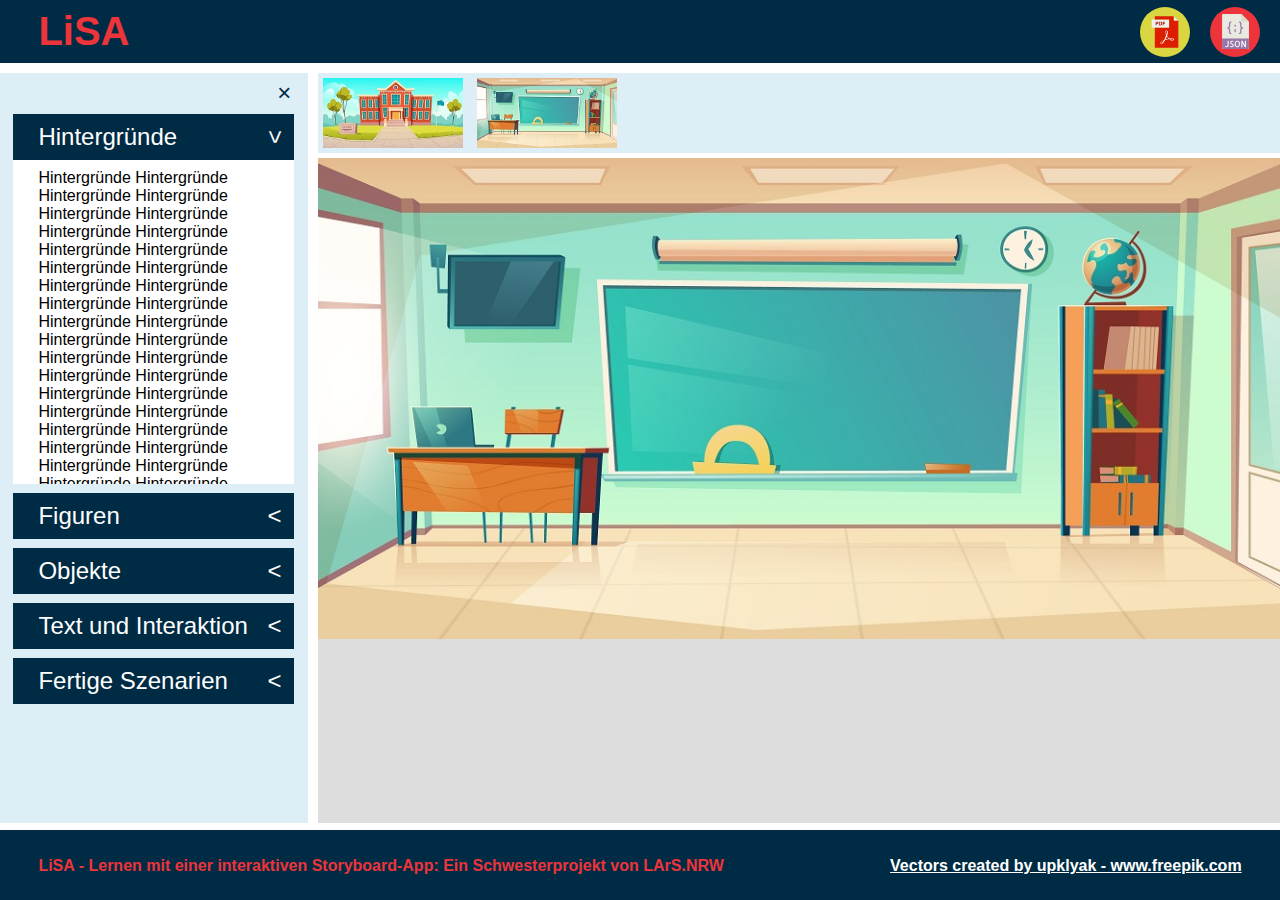
==== index.html @ 8f4324a4 "Add files via upload" ====
<!DOCTYPE html>
<html lang="">

<head>
  <meta charset="utf-8">
  <title>LiSA Mockup</title>
  <link rel="stylesheet" type="text/css" href="style.css" />
</head>

<body>
    <div id='header'>
        <div class='title-div title-header'>LiSA</div>
        <div class='pdf-save'><img src='pdf.svg' class='header-icon'>
          <div class='dropdown pdf-menu'></div>
        </div>
        <div class='upload-button'><img src='json-icon2.svg' class='header-icon-2'>
          <div class='dropdown upload-menu'></div>
        </div>
    </div>
    <div class="main">
      <div id='menu-container'>
          <input type="checkbox" id="menuToggle">
          <label for="menuToggle" id="menuToggleLabel"><span>&#9776;</span><span>&times;</span></label>
        <div class='menu'>
          <input type="radio" id="menu2Toggle" class="list-menu" name="innerMenu" checked="checked">
          <label for="menu2Toggle">Hintergründe<div id="open-symbol-2" class="open-symbol">&lt;</div></label>
          <div class="pictureSelection backgrounds">Hintergründe Hintergründe Hintergründe Hintergründe Hintergründe 
            Hintergründe Hintergründe Hintergründe Hintergründe Hintergründe Hintergründe Hintergründe 
            Hintergründe Hintergründe Hintergründe Hintergründe Hintergründe 
            Hintergründe Hintergründe Hintergründe Hintergründe Hintergründe Hintergründe Hintergründe 
            Hintergründe Hintergründe Hintergründe Hintergründe Hintergründe 
            Hintergründe Hintergründe Hintergründe Hintergründe Hintergründe Hintergründe Hintergründe 
            Hintergründe Hintergründe Hintergründe Hintergründe Hintergründe 
            Hintergründe Hintergründe Hintergründe Hintergründe Hintergründe Hintergründe Hintergründe 
            Hintergründe Hintergründe Hintergründe Hintergründe Hintergründe 
            Hintergründe Hintergründe Hintergründe Hintergründe Hintergründe Hintergründe Hintergründe  
          </div>
          <input type="radio" id="menu3Toggle" class="list-menu" name="innerMenu">
          <label for="menu3Toggle">Figuren<div id="open-symbol-3" class="open-symbol">&lt;</div></label>
          <div class="pictureSelection figures">Figuren Figuren Figuren Figuren Figuren Figuren Figuren Figuren Figuren Figuren 
            Figuren Figuren Figuren Figuren Figuren Figuren Figuren Figuren Figuren Figuren 
          </div>
          <input type="radio" id="menu4Toggle" class="list-menu" name="innerMenu">
          <label for="menu4Toggle">Objekte<div id="open-symbol-4" class="open-symbol">&lt;</div></label>
          <div class="pictureSelection objects">Objekte Objekte Objekte Objekte Objekte Objekte Objekte Objekte Objekte Objekte 
            Objekte Objekte Objekte Objekte Objekte Objekte Objekte Objekte Objekte Objekte Objekte Objekte Objekte Objekte Objekte Objekte Objekte Objekte Objekte Objekte    
          </div>
          <input type="radio" id="menu5Toggle" class="list-menu" name="innerMenu">
          <label for="menu5Toggle">Text und Interaktion<div id="open-symbol-5" class="open-symbol">&lt;</div></label>
          <div class="pictureSelection interaction">Text Sprechblasen Interaktionselemente Text Sprechblasen Interaktionselemente Text Sprechblasen Interaktionselemente 
            Text Sprechblasen Interaktionselemente Text Sprechblasen Interaktionselemente Text Sprechblasen Interaktionselemente Text Sprechblasen Interaktionselemente 
            Text Sprechblasen Interaktionselemente Text Sprechblasen Interaktionselemente Text Sprechblasen Interaktionselemente Text Sprechblasen Interaktionselemente 
          </div>
          <input type="radio" id="menu6Toggle" class="list-menu" name="innerMenu">
          <label for="menu6Toggle">Fertige Szenarien<div id="open-symbol-6" class="open-symbol">&lt;</div></label>
          <div class="pictureSelection prefab">Fertige Schulklassen mit SchülerInnen und LehrerInnen und OHPs und Tafeln usw usw usw
            Fertige Schulklassen mit SchülerInnen und LehrerInnen und OHPs und Tafeln usw usw usw
            Fertige Schulklassen mit SchülerInnen und LehrerInnen und OHPs und Tafeln usw usw usw
            Fertige Schulklassen mit SchülerInnen und LehrerInnen und OHPs und Tafeln usw usw usw
            Fertige Schulklassen mit SchülerInnen und LehrerInnen und OHPs und Tafeln usw usw usw
            Fertige Schulklassen mit SchülerInnen und LehrerInnen und OHPs und Tafeln usw usw usw
            Fertige Schulklassen mit SchülerInnen und LehrerInnen und OHPs und Tafeln usw usw usw
            Fertige Schulklassen mit SchülerInnen und LehrerInnen und OHPs und Tafeln usw usw usw
            Fertige Schulklassen mit SchülerInnen und LehrerInnen und OHPs und Tafeln usw usw usw
            Fertige Schulklassen mit SchülerInnen und LehrerInnen und OHPs und Tafeln usw usw usw
            Fertige Schulklassen mit SchülerInnen und LehrerInnen und OHPs und Tafeln usw usw usw
          </div>
        </div>
      </div>
      <div class="workspace-wrap">
        <div class="timeline">
          <img src='1051.jpg' class='thumbnail'>
          <img src='631a.jpg' class='thumbnail'>
        </div>
        <div class="work-area">
          <img class='mock-canvas' src='631.jpg'>
        </div>
      </div>
    </div>
    <div id='footer'><div class='title-div title-footer'>LiSA - Lernen mit einer interaktiven Storyboard-App: Ein Schwesterprojekt von LArS.NRW   <a style="float:right; color:white" href='https://www.freepik.com/vectors/tree'>Vectors created by upklyak - www.freepik.com</a></div></div>
</body>

</html>
---- style.css ----
html {
    margin: 0;
    padding: 0;
    min-height: 100%;
}

body {
    margin: 0;
    padding: 0;
    min-height: 100%;
    font-family: 'Roboto', sans-serif;
}

:root{
    --orca-blue: #002B44;
    --our-light-blue: #1CA1ED;
    --our-light-blue: rgb(221,238,247);
    --our-red: #ED343B;
    --our-yellow:#D9D641;
    --our-dark-yellow: #A19E0B;
    --container-height: calc(100vh - 150px);
}

/* 1. Header */

#header {
    position: fixed;
    background-color: var(--orca-blue);
    max-height: 70px;
    width: 100%;
    top: 0px;
    z-index: 5;
}

.title-div {
    margin: 1vh 3vw 1vh;
    font-weight: bold;
    color: var(--our-red);
    z-index: 6;
}

.title-header {
    font-size: 2.5rem;
    z-index: 6;
}

.title-footer {
    font-size: 1rem;
    margin-top: 3vh;
}

.header-icon {
    margin-top: 0.5vh;
    width: 40px;
    height: 40px;
    z-index: 6;
}

.header-icon-2 {
    margin-top: 0.8vh;
    width: 35px;
    height: 35px;
    z-index: 6;
}

.pdf-save {
    text-align: center;
    position: absolute;
    top: 0.8vh;
    right: 90px;
    width: 50px;
    height: 50px;
    border-radius: 50%;
    background-color: var(--our-yellow);
    z-index: 7;
    transform: all 0.3s;
}

.pdf-save:hover {
    transform: scale(1.05);
}

.pdf-save:hover > .pdf-menu {
    height: 40vh;
    border: solid 0.4px black;
}


.upload-button {
    text-align: center;
    position: absolute;
    top: 0.8vh;
    right: 20px;
    width: 50px;
    height: 50px;
    border-radius: 50%;
    background-color: var(--our-red);
    z-index: 7;
    transform: all 0.3s;
}

.upload-button:hover {
    transform: scale(1.05);
}

.upload-button:hover > .upload-menu {
    height: 40vh;
    border: solid 0.4px black;
}

.dropdown {
    position: absolute;
    top: 53px;
    left: -18vw;
    width: 20vw;
    min-width: 200px;
    background-color: var(--orca-blue);
    z-index: 7;
    opacity: 1;
}

.pdf-menu {
    height: 0;
    overflow: hidden;
}

.upload-menu {
    height: 0;
    overflow: hidden;
}

/* 2. Aufklapp-Menue links */

.main {
    position: absolute;
    display: flex;
    top: 73px;
    bottom: 80px;
    left: 0px;
    min-width: 100%;
    height: var(--container-height);
    z-index: 0;
}

#menu-container {
    /*display: inline-block;*/
    left: 0px;
    background-color: var(--our-light-blue);
    /*overflow: hidden;*/
    min-width: 42px;
    max-width: 30vw;
    height: --container-height;
    text-align: right;
}

input {
    display: none;
}

#menu-container #menuToggle:checked ~ label span:last-child{
    display: none;
}
#menu-container #menuToggle:not(:checked) ~ label span:first-child{
   display: none;
}

#menu-container #menuToggle:checked ~ .menu {
    width: 0px;
    overflow: hidden;
}

#menu-container #menuToggle:checked ~ .menu label {
    width: 0;
}

#menu-container #menuToggle:checked ~ .menu .pictureSelection {
    width: 0;
}

#menuToggleLabel {
    display: inline-block;
    position: relative;
    top: 0px;
    right: 3px;
    user-select: none;
    width: 41px;
    height: 41px;
    text-align: center;
    font-size: 1.5rem;
    line-height: 40px;
    color: var(--orca-blue);
    cursor: pointer;
}

.menu {
    text-align: left;
    position: relative;
    display: block;
    width: 30vw;   
    margin-left: 1vw;
    margin-right: 1vw;
    transition: width 0.3s;
}

.menu label {
    display: inline-block;
    padding: 1vh 1vw 1vh 2vw;
    font-size: 1.5rem;
    color: white;
    background-color: #002B44; 
    cursor:pointer;
    width: 19vw;
    margin-right: 2vw;
    user-select:none;
    transition: all 0.3s;
}

.pictureSelection {
    display: block;
    width: 20vw;
    max-height: 0;
    overflow: hidden;
    margin-bottom: 1vh;
    background-color: white;
    transition: all 0.3s;
}

.open-symbol {
    display: block;
    float: right;
    transition: all 0.3s;
}

.pad{
    display: inline-block;
    width: 1rem;
}

#menu2Toggle:checked ~ label #open-symbol-2 {
    transform: rotate(-90deg);
}

#menu3Toggle:checked ~ label #open-symbol-3 {
    transform: rotate(-90deg);
}

#menu4Toggle:checked ~ label #open-symbol-4 {
    transform: rotate(-90deg);
}

#menu5Toggle:checked ~ label #open-symbol-5 {
    transform: rotate(-90deg);
}

#menu6Toggle:checked ~ label #open-symbol-6 {
    transform: rotate(-90deg);
}

#menu2Toggle:checked ~ .backgrounds {
    max-height: 34vh;
    padding: 1vh 0vw 1vh 2vw;
}

#menu2Toggle:not(:checked) ~ .backgrounds {
    max-height: 0px;
}

#menu3Toggle:checked ~ .figures {
    max-height: 34vh;
    padding: 1vh 0vw 1vh 2vw;
}

#menu3Toggle:not(:checked) ~ .figures {
    max-height: 0px;
}

#menu4Toggle:checked ~ .objects {
    max-height: 34vh;
    padding: 1vh 0vw 1vh 2vw;
}

#menu4Toggle:not(:checked) ~ .objects {
    max-height: 0px;
}

#menu5Toggle:checked ~ .interaction {
    max-height: 34vh;
    padding: 1vh 0vw 1vh 2vw;
}

#menu5Toggle:not(:checked) ~ .interaction {
    max-height: 0px;
}

#menu6Toggle:checked ~ .prefab {
    max-height: 34vh;
    padding: 1vh 0vw 1vh 2vw;
}

#menu6Toggle:not(:checked) ~ .prefab {
    max-height: 0px;
}

/* Timeline mit Thumbnails */

.workspace-wrap {
    position: relative;
    height: var(--container-height);
    width: 100%;
    margin-left: 10px;
    z-index: 0;
}

.timeline {
    position: relative;
    right: 0px;
    top: 0px;
    height: 80px;
    width: 100%;
    background: var(--our-light-blue);
    margin-bottom: 5px;
    z-index: 1;
}

.thumbnail {
    max-height: 70px;
    margin: 5px;
    width: auto;
}

.work-area {
    position: relative;
    height: calc(var(--container-height) - 85px);
    text-align: center;
    margin-bottom: 10px;
    background: rgb(221, 221, 221);
    z-index: 2;
}

/* Canvas */

.mock-canvas {
    position: relative;
    margin: auto;
    height: auto;
    max-height: calc(var(--container-height) - 85px);
    width: 100%;
    max-width: calc(calc(var(--container-height) - 85px) * 2);
}

#footer {
    background-color: #002B44;
    min-height: 70px;
    position: fixed;
    bottom: 0px;
    width: 100%;
}
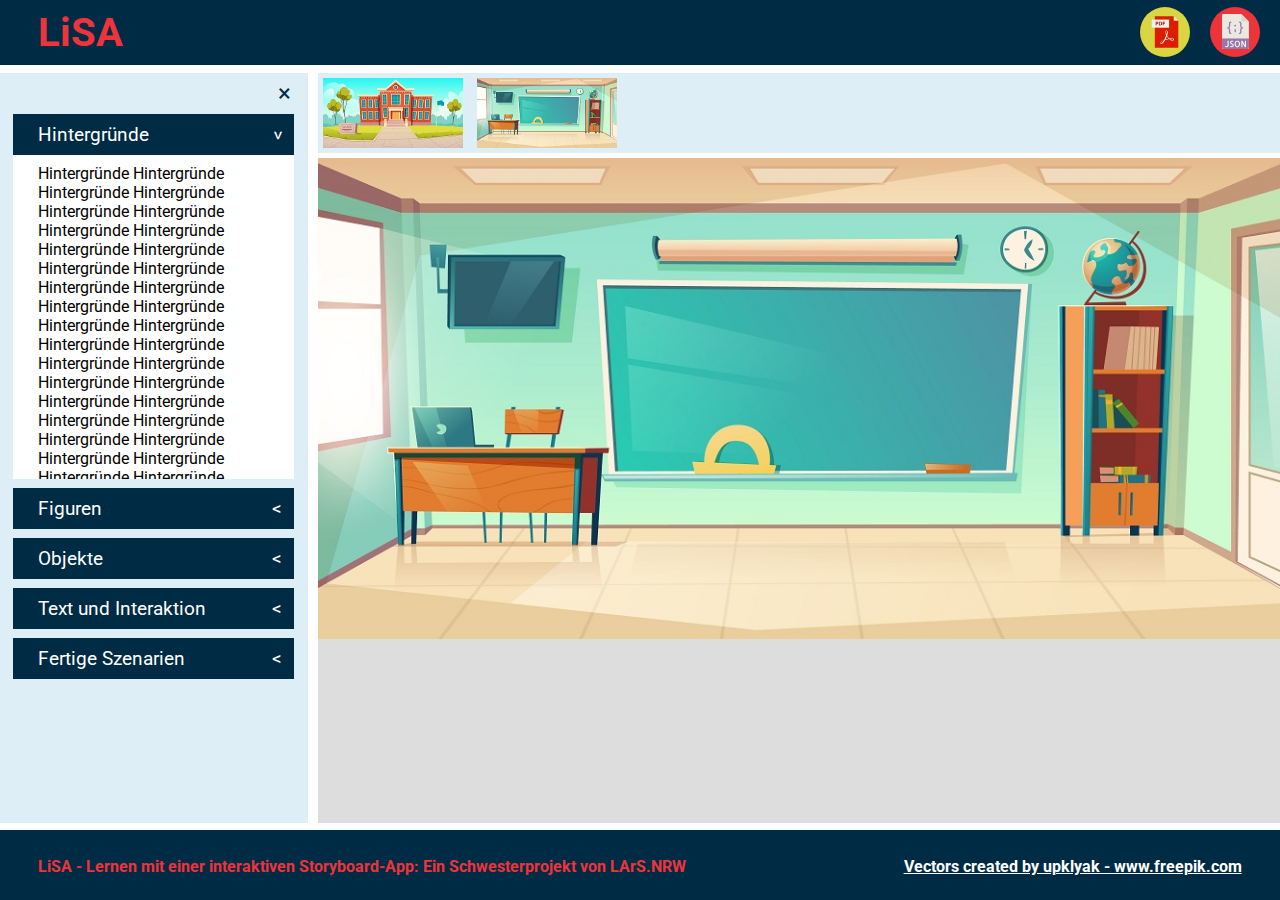
==== commit c6e4426a: "Update index.html" ====
--- a/index.html
+++ b/index.html
@@ -4,6 +4,8 @@
 <head>
   <meta charset="utf-8">
   <title>LiSA Mockup</title>
+  <link rel="preconnect" href="https://fonts.gstatic.com">
+  <link href="https://fonts.googleapis.com/css2?family=Roboto&display=swap" rel="stylesheet">
   <link rel="stylesheet" type="text/css" href="style.css" />
 </head>
 
@@ -80,4 +82,4 @@
     <div id='footer'><div class='title-div title-footer'>LiSA - Lernen mit einer interaktiven Storyboard-App: Ein Schwesterprojekt von LArS.NRW   <a style="float:right; color:white" href='https://www.freepik.com/vectors/tree'>Vectors created by upklyak - www.freepik.com</a></div></div>
 </body>
 
-</html>+</html>
--- a/style.css
+++ b/style.css
@@ -205,7 +205,7 @@
 .menu label {
     display: inline-block;
     padding: 1vh 1vw 1vh 2vw;
-    font-size: 1.5rem;
+    font-size: 1.2rem;
     color: white;
     background-color: #002B44; 
     cursor:pointer;
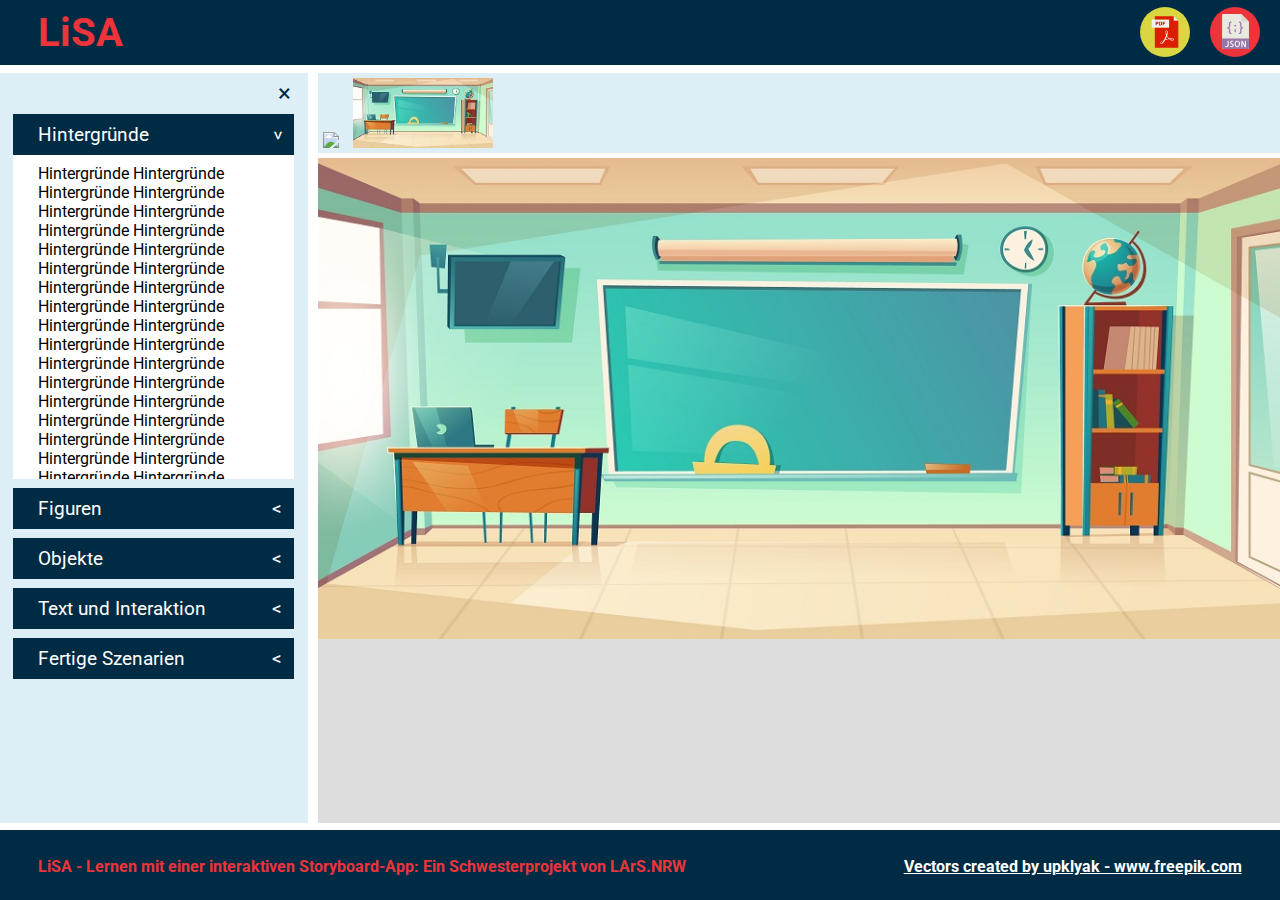
==== commit e917b3e3: "Update index.html" ====
--- a/index.html
+++ b/index.html
@@ -71,11 +71,11 @@
       </div>
       <div class="workspace-wrap">
         <div class="timeline">
-          <img src='1051.jpg' class='thumbnail'>
+          <img src='1051a.jpg' class='thumbnail'>
           <img src='631a.jpg' class='thumbnail'>
         </div>
         <div class="work-area">
-          <img class='mock-canvas' src='631.jpg'>
+          <img class='mock-canvas' id='canvas' src='631.jpg'>
         </div>
       </div>
     </div>
--- a/style.css
+++ b/style.css
@@ -111,7 +111,7 @@
 .dropdown {
     position: absolute;
     top: 53px;
-    left: -18vw;
+    left: -16vw;
     width: 20vw;
     min-width: 200px;
     background-color: var(--orca-blue);
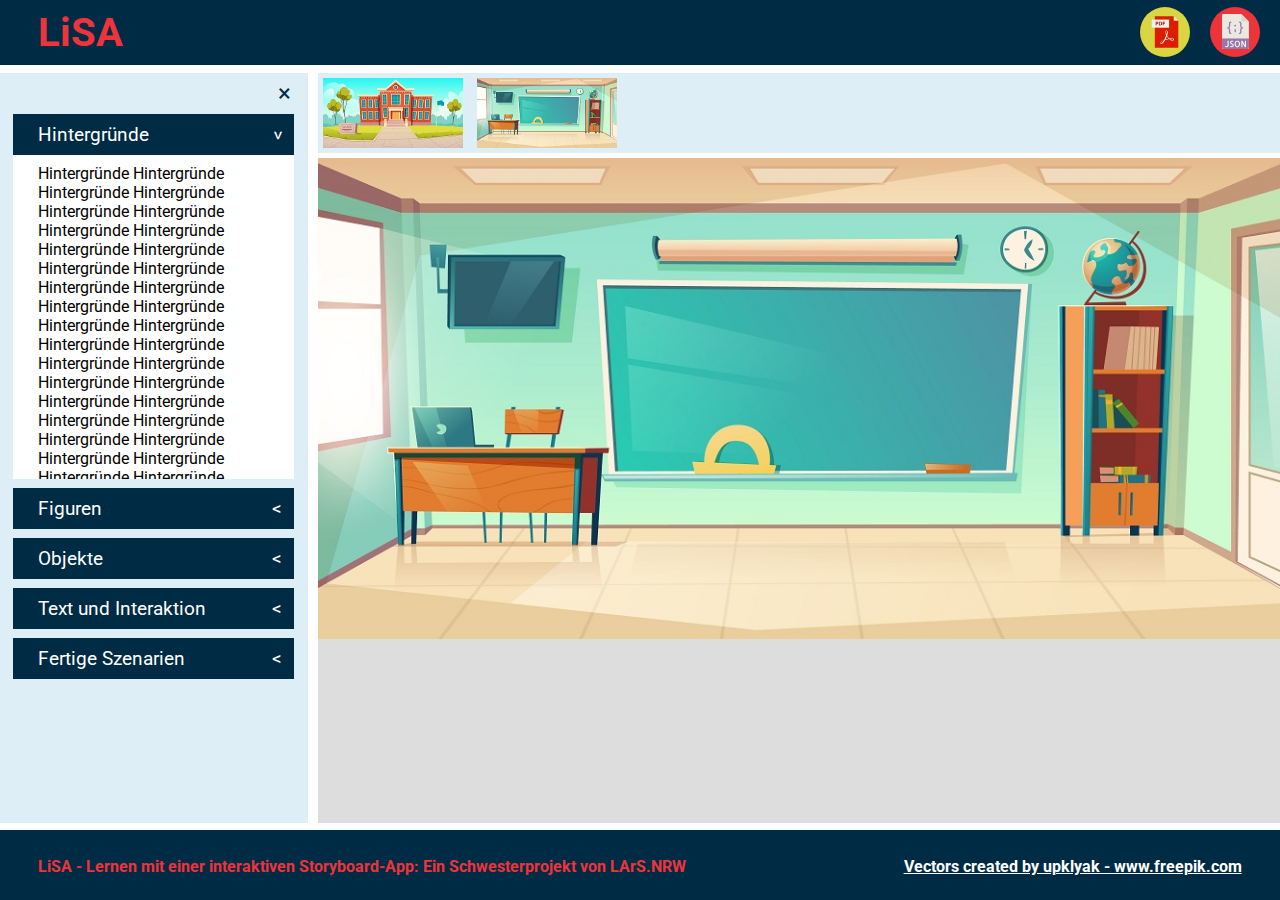
==== commit 783be9a3: "Update index.html" ====
--- a/index.html
+++ b/index.html
@@ -71,11 +71,11 @@
       </div>
       <div class="workspace-wrap">
         <div class="timeline">
-          <img src='1051a.jpg' class='thumbnail'>
-          <img src='631a.jpg' class='thumbnail'>
+          <img src='1051a.jpg' class='thumbnail' id='pic1'>
+          <img src='631a.jpg' class='thumbnail' id='pic2'>
         </div>
         <div class="work-area">
-          <img class='mock-canvas' id='canvas' src='631.jpg'>
+          <img class='mock-canvas' id='pseudocanvas' src='631.jpg'>
         </div>
       </div>
     </div>
